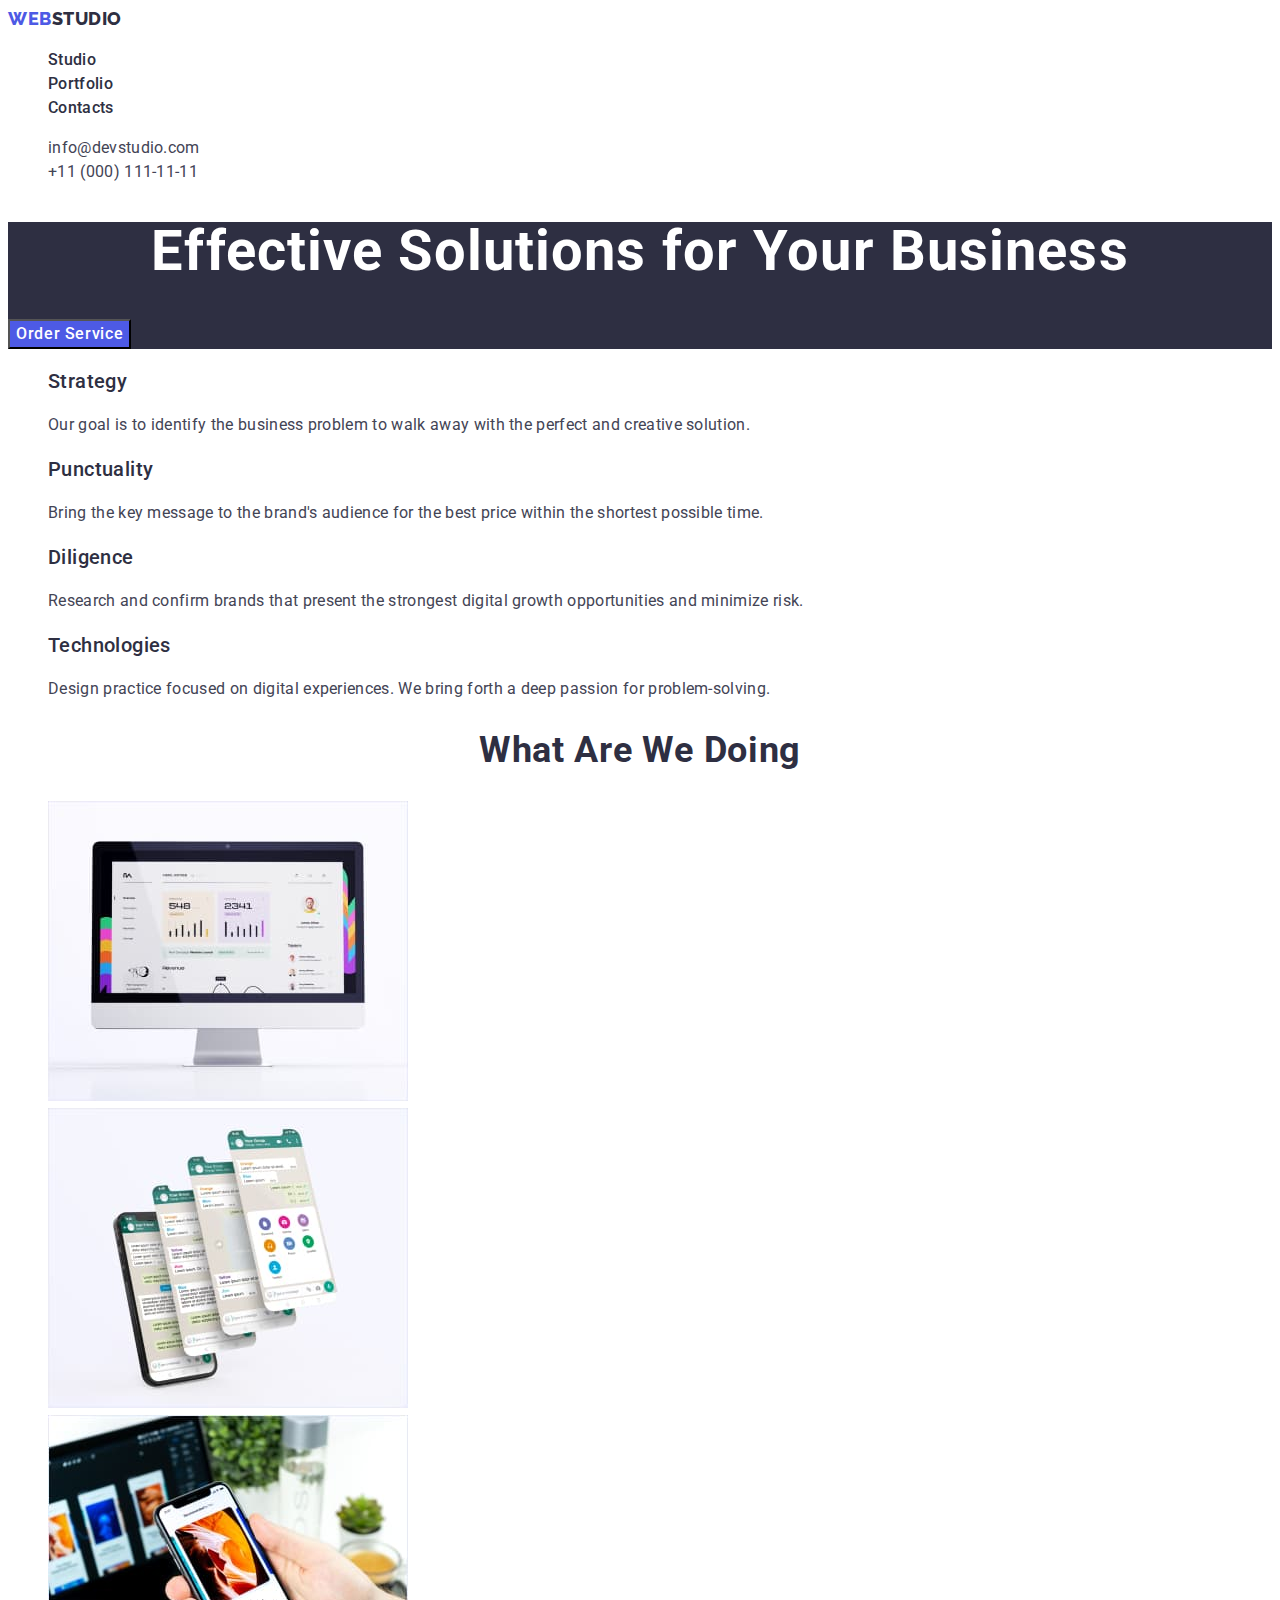
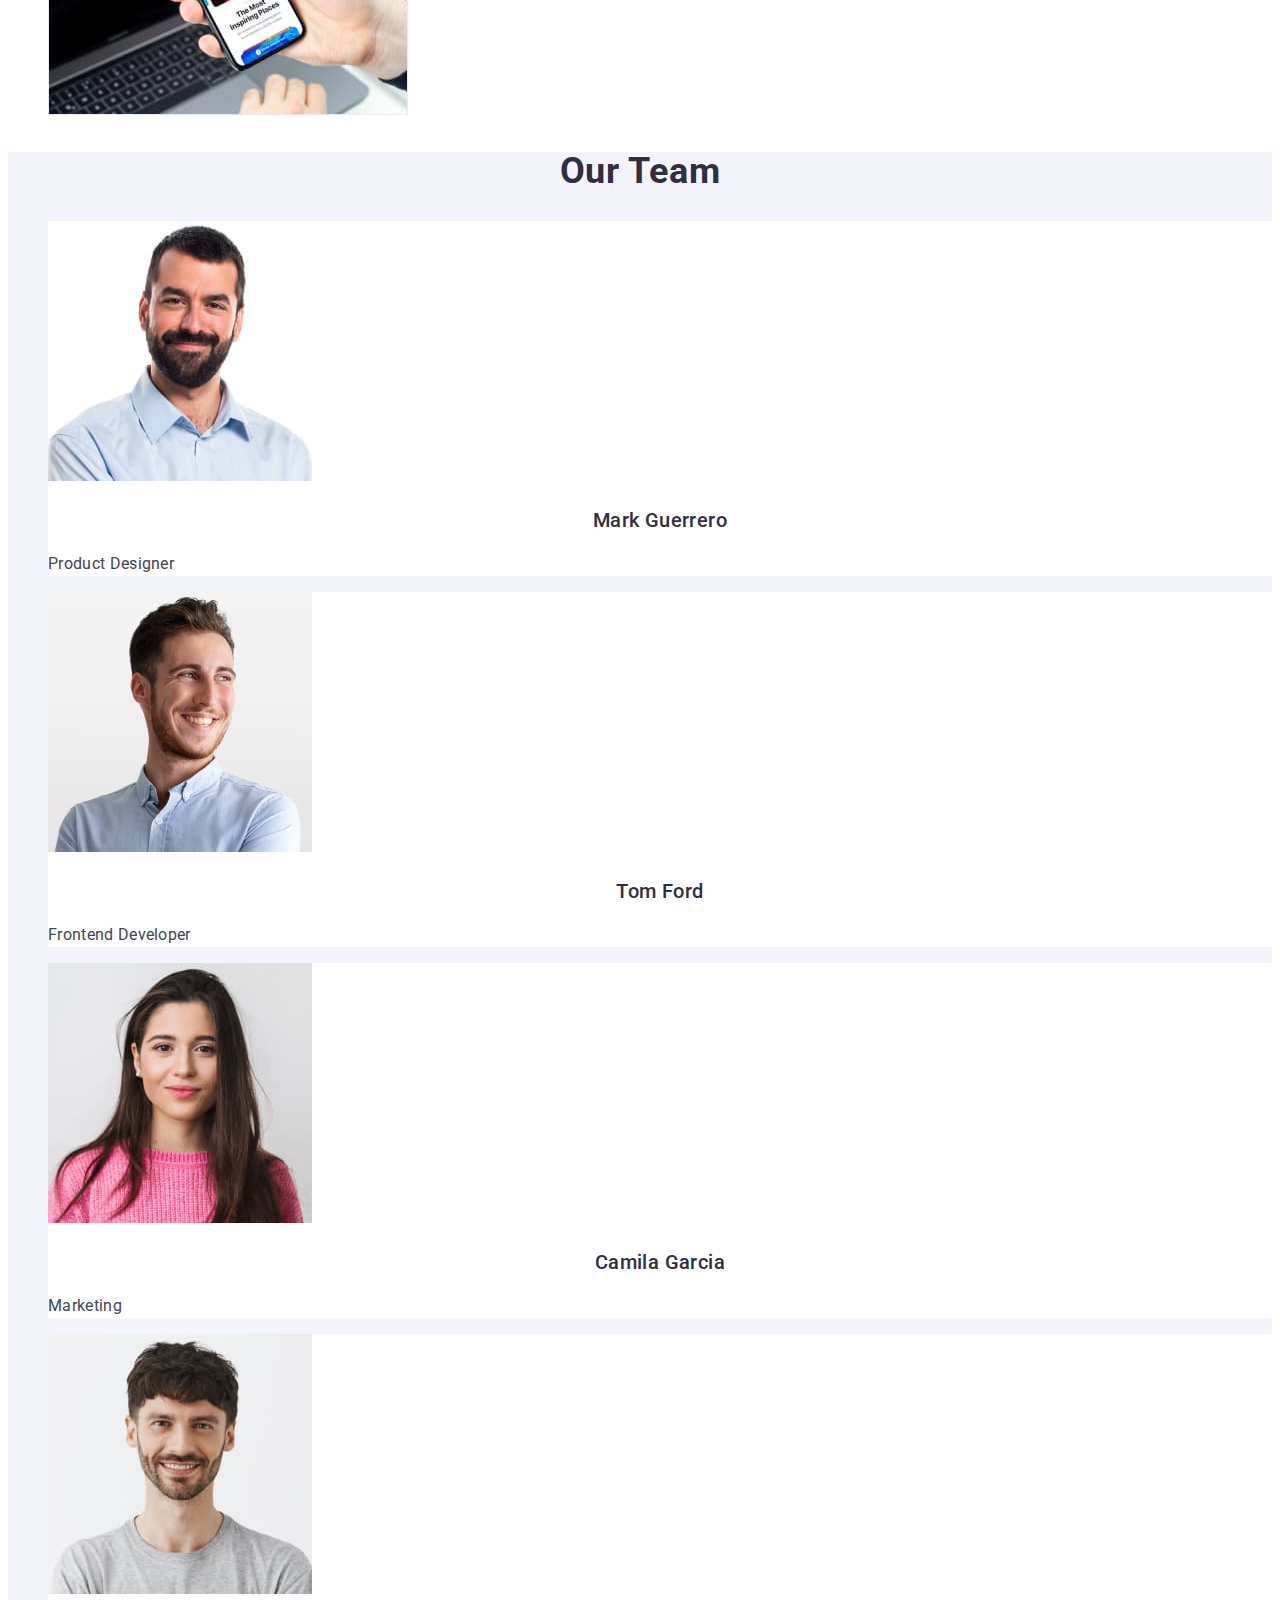
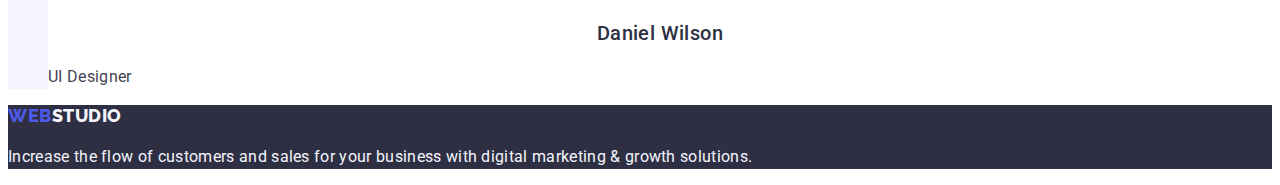
==== index.html @ 42ae8396 "Initial commit" ====
<!DOCTYPE html>
<html lang="en">
<head>
    <meta charset="UTF-8">
    <meta http-equiv="X-UA-Compatible" content="IE=edge">
    <meta name="viewport" content="width=device-width, initial-scale=1.0">
    <title>Web Studio</title>

    <link rel="stylesheet" href="./css/styles.css">
    
    <!-- Fonts -->
    <link rel="preconnect" href="https://fonts.googleapis.com">
    <link rel="preconnect" href="https://fonts.gstatic.com" crossorigin>
    <link href="https://fonts.googleapis.com/css2?family=Raleway:wght@800&family=Roboto:wght@400;500;700&display=swap" rel="stylesheet">
</head>
<body>
    <header>
        <nav>
            <a class="link logo" href="./index.html">Web<span class="logo-header">Studio</span></a>

            <ul class="list">
                <li>
                    <a class="link nav-link" href="./index.html">Studio</a>
                </li>
                
                <li>
                    <a class="link nav-link" href="./portfolio.html">Portfolio</a>
                </li>
                
                <li>
                    <a class="link nav-link" href="">Contacts</a>
                </li>
            </ul>
        </nav>

        <address class="contacts">
           <ul class="list">
                <li>
                    <a class="link contacts-link" href="mailto:info@devstudio.com">info@devstudio.com</a>
                </li>

                <li>
                    <a class="link contacts-link" href="tel:+110001111111">+11 (000) 111-11-11</a>
                </li>
            </ul> 
        </address>
        
    </header>
    <main>
        <!-- Hero section -->
        <section class="hero-section">
            <h1 class="hero-title">Effective Solutions for Your Business</h1>
            <button type="button" class="order-btn">Order Service</button>
        </section>
        <!-- Our preferences -->
        <section>
            <h2 class="secondary-title" hidden>Our preferences</h2>

            <ul class="list">
                <li>
                    <h3 class="tertiary-title">Strategy</h3>
                    <p class="prefernces-desc">Our goal is to identify the business problem to walk away with the perfect and creative solution. </p>
                </li>
                <li>
                    <h3 class="tertiary-title">Punctuality</h3>
                    <p class="prefernces-desc">Bring the key message to the brand's audience for the best price within the shortest possible time.</p>
                </li>
                <li>
                    <h3 class="tertiary-title">Diligence</h3>
                    <p class="prefernces-desc">Research and confirm brands that present the strongest digital growth opportunities and minimize risk.</p>
                </li>
                <li>
                    <h3 class="tertiary-title">Technologies</h3>
                    <p class="prefernces-desc">Design practice focused on digital experiences. We bring forth a deep passion for problem-solving.</p>
                </li>
            </ul>
        </section>
        <!-- What are we doing -->
        <section>
            <h2 class="secondary-title">What are we doing</h2>
            <ul class="list">
                <li>
                    <img src="./images/directions/direction-1.jpg" alt="desktop computer" width="360" height="300">
                </li>
                <li>
                    <img src="./images/directions/direction-2.jpg" alt="mobile applications" width="360" height="300">
                </li>
                <li>
                    <img src="./images/directions/direction-3.jpg" alt="laptop and mobile phone" width="360" height="300">
                </li>
            </ul>
        </section>
        <!-- Employees -->
        <section class="employees-section">
            <h2 class="secondary-title">Our Team</h2>
            <ul class="list">
                <li class="team-card">
                    <img src="./images/employees/employee-1.jpg" alt="a dark-haired man with a beard in a blue shirt" width="264" height="260">
                    <h3 class="tertiary-title employee-name">Mark Guerrero</h3>
                    <p class="employee-position">Product Designer</p>
                </li>
                <li class="team-card">
                    <img src="./images/employees/employee-2.jpg" alt="fair-haired man with a beard in a blue shirt" width="264" height="260">
                    <h3 class="tertiary-title employee-name">Tom Ford</h3>
                    <p class="employee-position">Frontend Developer</p>
                </li>
                <li class="team-card">
                    <img src="./images/employees/employee-3.jpg" alt="a girl with dark long hair in a pink sweater" width="264" height="260">
                    <h3 class="tertiary-title employee-name">Camila Garcia</h3>
                    <p class="employee-position">Marketing</p>
                </li>
                <li class="team-card">
                    <img src="./images/employees/employee-4.jpg" alt="dark-haired man with a short beard in a gray T-shirt" width="264" height="260">
                    <h3 class="tertiary-title employee-name">Daniel Wilson</h3>
                    <p class="employee-position">UI Designer</p>
                </li>
            </ul>
        </section>
    </main>
    <footer class="footer">
       <a class="link logo" href="./index.html">Web<span class="logo-footer">Studio</span></a>
       <p class="footer-text">Increase the flow of customers and sales for your business with digital marketing & growth solutions.</p> 
    </footer>
</body>
</html>
---- css/styles.css ----
:root{
    --light-mode-color: #f4f4fd;
    --primary-brand-color: #4D5AE5;
    --dark-mode-color: #2E2F42;
    --main-text-color: #434455;
    --main-background-color: #fff;
    --link-hover-color: #404BBF;
    --btn-hover-color: #404BBF;
    --hero-text-color: #fff;
    --portfolio-btn-color:#f4f4fd;

}

/* ========== Base styles ========== */
body {
    font-family: Roboto, sans-serif;
    font-weight: 400;
    font-size: 16px;
    line-height: 1.5;
    letter-spacing: 0.02em;
    
    background-color: var(--main-background-color);
    color: var(--main-text-color);
}

/* ========== Components ========== */
.link {
    text-decoration: none;
}

.nav-link:hover,
.nav-link:focus,
.contacts-link:hover,
.contacts-link:focus {
    color: var(--link-hover-color);
}

.list{
    list-style: none;
}

.secondary-title{
    font-weight: 700;
    font-size: 36px;
    line-height: 1.11;
    letter-spacing: 0.02em;
    text-align: center;
    text-transform: capitalize;

    color: var(--dark-mode-color);
}

.tertiary-title{
    font-weight: 500;
    font-size: 20px;
    line-height: 1.2;
    letter-spacing: 0.02em;
    
    color: var(--dark-mode-color);
}

/* ========== Logo ========== */
.logo{
    font-family: Raleway, sans-serif;
    font-weight: 800;
    font-size: 18px;
    line-height: 1.17;
    letter-spacing: 0.03em;
    text-transform: uppercase;

    color: var(--primary-brand-color);
}

.logo-header{
    color: var(--dark-mode-color);
}

.logo-footer{
    color: var(--light-mode-color);
}

/* ========== Header ========== */
.nav-link {
    font-weight: 500;
    color: var(--dark-mode-color);
}

.contacts{
    font-style: normal;
}

.contacts-link {
    color: inherit;
}

/* ========== Hero section ========== */
.hero-section{
    background-color: var(--dark-mode-color);
}
.hero-title{
    font-weight: 700;
    font-size: 56px;
    line-height: 1.07;
    letter-spacing: 0.02em;
    text-align: center;
    color: var(--hero-text-color);
}

.order-btn{
background-color: var(--primary-brand-color);
font-family: inherit;
font-weight: 500;
font-size: 16px;
line-height: 1.5;
align-items: center;
letter-spacing: 0.04em;

color: var(--hero-text-color);

cursor: pointer;
}

.order-btn:hover,
.order-btn:focus{
background-color: var(--btn-hover-color);
}

/* ========== Our preferences ========== */
.prefernces-desc{
    font-family: inherit;
}
/* ========== Employees ========== */
.employees-section{
    background-color: var(--light-mode-color);
}

.team-card{
    background-color: var(--main-background-color);
}

.employee-name{
    text-align: center;
}

.employee-position{
    font-size: 16px;
}
/* ========== Footer ========== */
.footer{
    background-color: var(--dark-mode-color);
}

.footer-text{
    color: var(--light-mode-color);
}

/* ========== Portfolio page ========== */
/* ==========                ========== */

.portfolio-btn{
    background-color: var(--portfolio-btn-color);
    color: var(--primary-brand-color);

    font-family: inherit;
    font-weight: 500;
    font-size: 16px;
    line-height: 1.5;
    letter-spacing: 0.04em;
    cursor: pointer;
}

.portfolio-btn:hover,
.portfolio-btn:focus{
    background-color: var(--btn-hover-color);
    color: #fff;
}

.portfolio-desc{
    color: var(--main-text-color);
}
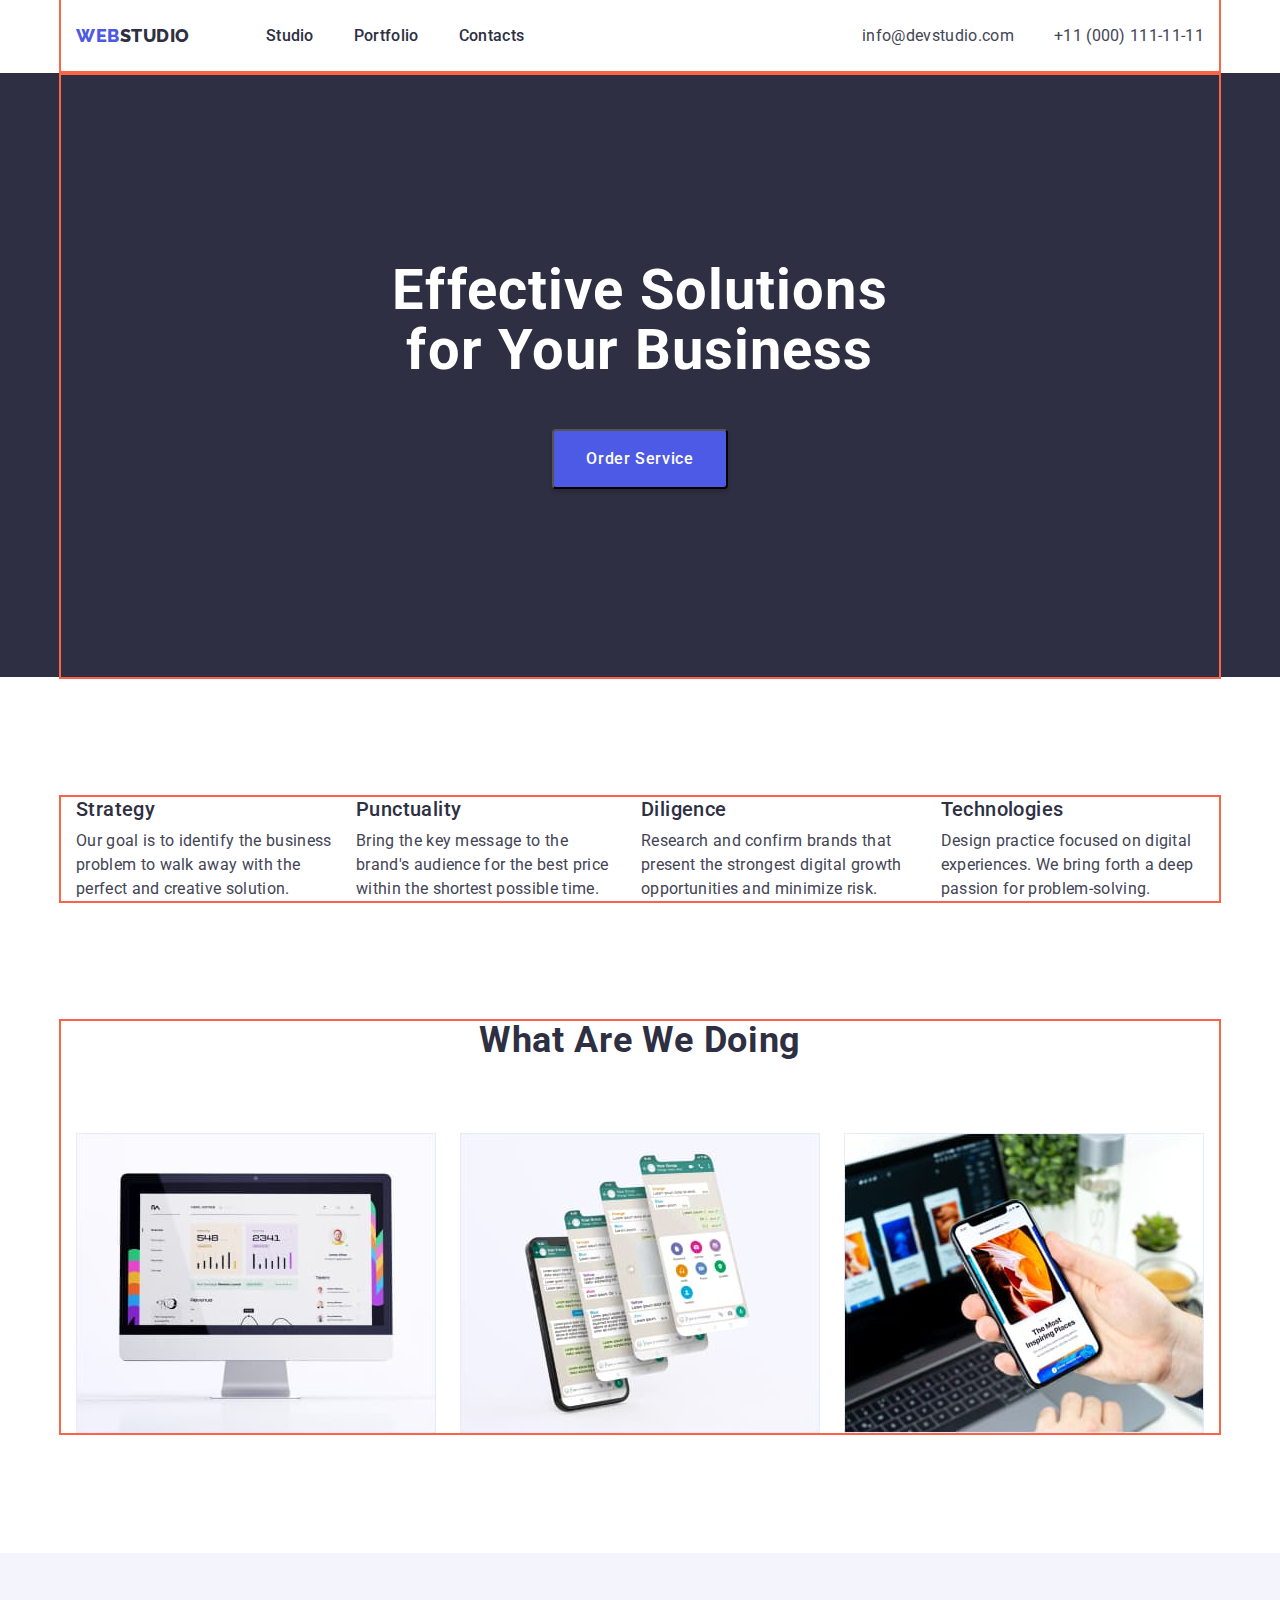
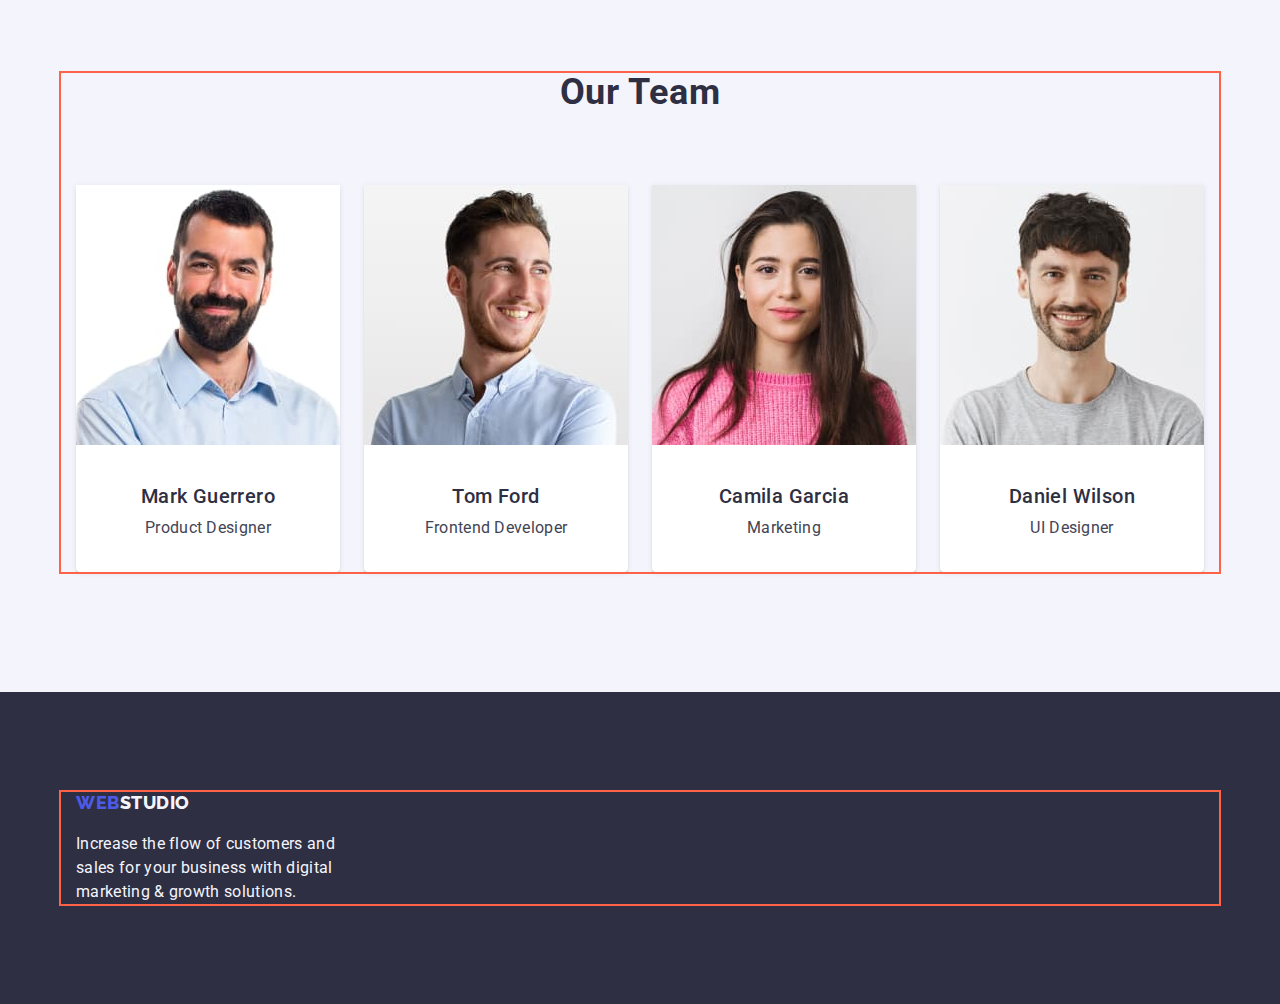
==== commit 4b3eae6a: "Adds geometry styles for main page" ====
--- a/index.html
+++ b/index.html
@@ -6,120 +6,139 @@
     <meta name="viewport" content="width=device-width, initial-scale=1.0">
     <title>Web Studio</title>
 
-    <link rel="stylesheet" href="./css/styles.css">
-    
     <!-- Fonts -->
     <link rel="preconnect" href="https://fonts.googleapis.com">
     <link rel="preconnect" href="https://fonts.gstatic.com" crossorigin>
     <link href="https://fonts.googleapis.com/css2?family=Raleway:wght@800&family=Roboto:wght@400;500;700&display=swap" rel="stylesheet">
+
+    <!-- Modern normalize -->
+    <link rel="stylesheet" href="https://cdn.jsdelivr.net/npm/modern-normalize@1.1.0/modern-normalize.min.css">
+    
+    <!-- Custom styles -->
+    <link rel="stylesheet" href="./css/styles.css">
 </head>
 <body>
-    <header>
-        <nav>
-            <a class="link logo" href="./index.html">Web<span class="logo-header">Studio</span></a>
-
-            <ul class="list">
-                <li>
-                    <a class="link nav-link" href="./index.html">Studio</a>
-                </li>
-                
-                <li>
-                    <a class="link nav-link" href="./portfolio.html">Portfolio</a>
-                </li>
-                
-                <li>
-                    <a class="link nav-link" href="">Contacts</a>
-                </li>
-            </ul>
-        </nav>
-
-        <address class="contacts">
-           <ul class="list">
-                <li>
-                    <a class="link contacts-link" href="mailto:info@devstudio.com">info@devstudio.com</a>
-                </li>
-
-                <li>
-                    <a class="link contacts-link" href="tel:+110001111111">+11 (000) 111-11-11</a>
-                </li>
-            </ul> 
-        </address>
-        
+    <header >
+        <div class="header-container container">
+            <nav class="nav-container">
+                <a class="link logo" href="./index.html">Web<span class="logo-header">Studio</span></a>
+                <ul class="nav-list list">
+                    <li>
+                        <a class="link nav-link" href="./index.html">Studio</a>
+                    </li>
+            
+                    <li>
+                        <a class="link nav-link" href="./portfolio.html">Portfolio</a>
+                    </li>
+            
+                    <li>
+                        <a class="link nav-link" href="">Contacts</a>
+                    </li>
+                </ul>
+            </nav>
+            <address class="contacts">
+               <ul class="contacts-list list">
+                    <li>
+                        <a class="link contacts-link" href="mailto:info@devstudio.com">info@devstudio.com</a>
+                    </li>
+                    <li>
+                        <a class="link contacts-link" href="tel:+110001111111">+11 (000) 111-11-11</a>
+                    </li>
+                </ul>
+            </address>
+        </div>
     </header>
     <main>
         <!-- Hero section -->
         <section class="hero-section">
-            <h1 class="hero-title">Effective Solutions for Your Business</h1>
-            <button type="button" class="order-btn">Order Service</button>
+            <div class="hero-container container">
+                <h1 class="hero-title">Effective Solutions for Your Business</h1>
+                <button type="button" class="order-btn">Order Service</button>
+            </div>
         </section>
         <!-- Our preferences -->
-        <section>
-            <h2 class="secondary-title" hidden>Our preferences</h2>
-
-            <ul class="list">
-                <li>
-                    <h3 class="tertiary-title">Strategy</h3>
-                    <p class="prefernces-desc">Our goal is to identify the business problem to walk away with the perfect and creative solution. </p>
-                </li>
-                <li>
-                    <h3 class="tertiary-title">Punctuality</h3>
-                    <p class="prefernces-desc">Bring the key message to the brand's audience for the best price within the shortest possible time.</p>
-                </li>
-                <li>
-                    <h3 class="tertiary-title">Diligence</h3>
-                    <p class="prefernces-desc">Research and confirm brands that present the strongest digital growth opportunities and minimize risk.</p>
-                </li>
-                <li>
-                    <h3 class="tertiary-title">Technologies</h3>
-                    <p class="prefernces-desc">Design practice focused on digital experiences. We bring forth a deep passion for problem-solving.</p>
-                </li>
-            </ul>
+        <section class="preferences-section">
+            <div class="container">
+                <h2 class="secondary-title" hidden>Our preferences</h2>
+                <ul class="preferences-list-container list">
+                    <li class="preferences-item-container">
+                        <h3 class="tertiary-title">Strategy</h3>
+                        <p class="prefernces-desc">Our goal is to identify the business problem to walk away with the perfect and creative solution. </p>
+                    </li>
+                    <li class="preferences-item-container">
+                        <h3 class="tertiary-title">Punctuality</h3>
+                        <p class="prefernces-desc">Bring the key message to the brand's audience for the best price within the shortest possible time.</p>
+                    </li>
+                    <li class="preferences-item-container">
+                        <h3 class="tertiary-title">Diligence</h3>
+                        <p class="prefernces-desc">Research and confirm brands that present the strongest digital growth opportunities and minimize risk.</p>
+                    </li>
+                    <li class="preferences-item-container">
+                        <h3 class="tertiary-title">Technologies</h3>
+                        <p class="prefernces-desc">Design practice focused on digital experiences. We bring forth a deep passion for problem-solving.</p>
+                    </li>
+                </ul>
+            </div>
         </section>
-        <!-- What are we doing -->
-        <section>
-            <h2 class="secondary-title">What are we doing</h2>
-            <ul class="list">
-                <li>
-                    <img src="./images/directions/direction-1.jpg" alt="desktop computer" width="360" height="300">
-                </li>
-                <li>
-                    <img src="./images/directions/direction-2.jpg" alt="mobile applications" width="360" height="300">
-                </li>
-                <li>
-                    <img src="./images/directions/direction-3.jpg" alt="laptop and mobile phone" width="360" height="300">
-                </li>
-            </ul>
+        <!-- Specialization -->
+        <section class="specialization-section section">
+            <div class="container">
+                <h2 class="secondary-title">What are we doing</h2>
+                <ul class="specialization-list-container list">
+                    <li class="spec-item-container">
+                        <img class="spec-img" src="./images/directions/direction-1.jpg" alt="desktop computer" width="360" height="300">
+                    </li>
+                    <li>
+                        <img class="spec-img" src="./images/directions/direction-2.jpg" alt="mobile applications" width="360" height="300">
+                    </li>
+                    <li>
+                        <img class="spec-img" src="./images/directions/direction-3.jpg" alt="laptop and mobile phone" width="360" height="300">
+                    </li>
+                </ul>
+            </div>
         </section>
         <!-- Employees -->
-        <section class="employees-section">
-            <h2 class="secondary-title">Our Team</h2>
-            <ul class="list">
-                <li class="team-card">
-                    <img src="./images/employees/employee-1.jpg" alt="a dark-haired man with a beard in a blue shirt" width="264" height="260">
-                    <h3 class="tertiary-title employee-name">Mark Guerrero</h3>
-                    <p class="employee-position">Product Designer</p>
-                </li>
-                <li class="team-card">
-                    <img src="./images/employees/employee-2.jpg" alt="fair-haired man with a beard in a blue shirt" width="264" height="260">
-                    <h3 class="tertiary-title employee-name">Tom Ford</h3>
-                    <p class="employee-position">Frontend Developer</p>
-                </li>
-                <li class="team-card">
-                    <img src="./images/employees/employee-3.jpg" alt="a girl with dark long hair in a pink sweater" width="264" height="260">
-                    <h3 class="tertiary-title employee-name">Camila Garcia</h3>
-                    <p class="employee-position">Marketing</p>
-                </li>
-                <li class="team-card">
-                    <img src="./images/employees/employee-4.jpg" alt="dark-haired man with a short beard in a gray T-shirt" width="264" height="260">
-                    <h3 class="tertiary-title employee-name">Daniel Wilson</h3>
-                    <p class="employee-position">UI Designer</p>
-                </li>
-            </ul>
+        <section class="employees-section section">
+            <div class="container">
+                <h2 class="secondary-title">Our Team</h2>
+                <ul class="employees-list list">
+                    <li class="team-card">
+                        <img src="./images/employees/employee-1.jpg" alt="a dark-haired man with a beard in a blue shirt" width="264" height="260">
+                        <div class="team-card-thumb">
+                            <h3 class="tertiary-title employee-name">Mark Guerrero</h3>
+                            <p class="employee-position">Product Designer</p>
+                        </div>
+                    </li>
+                    <li class="team-card">
+                        <img src="./images/employees/employee-2.jpg" alt="fair-haired man with a beard in a blue shirt" width="264" height="260">
+                        <div class="team-card-thumb">
+                            <h3 class="tertiary-title employee-name">Tom Ford</h3>
+                            <p class="employee-position">Frontend Developer</p>
+                        </div>
+                    </li>
+                    <li class="team-card">
+                        <img src="./images/employees/employee-3.jpg" alt="a girl with dark long hair in a pink sweater" width="264" height="260">
+                        <div class="team-card-thumb">
+                            <h3 class="tertiary-title employee-name">Camila Garcia</h3>
+                            <p class="employee-position">Marketing</p>
+                        </div>
+                    </li>
+                    <li class="team-card">
+                        <img src="./images/employees/employee-4.jpg" alt="dark-haired man with a short beard in a gray T-shirt" width="264" height="260">
+                        <div class="team-card-thumb">
+                            <h3 class="tertiary-title employee-name">Daniel Wilson</h3>
+                            <p class="employee-position">UI Designer</p>
+                        </div>
+                    </li>
+                </ul>
+            </div>
         </section>
     </main>
     <footer class="footer">
-       <a class="link logo" href="./index.html">Web<span class="logo-footer">Studio</span></a>
-       <p class="footer-text">Increase the flow of customers and sales for your business with digital marketing & growth solutions.</p> 
+       <div class="container">
+           <a class="link logo" href="./index.html">Web<span class="logo-footer">Studio</span></a>
+           <p class="footer-text">Increase the flow of customers and sales for your business with digital marketing & growth solutions.</p>
+       </div>
     </footer>
 </body>
 </html>
--- a/css/styles.css
+++ b/css/styles.css
@@ -9,6 +9,7 @@
     --hero-text-color: #fff;
     --portfolio-btn-color:#f4f4fd;
 
+    --grid-gap: 24px;
 }
 
 /* ========== Base styles ========== */
@@ -23,7 +24,32 @@
     color: var(--main-text-color);
 }
 
+h1,
+h2,
+h3,
+h4,
+h5,
+h6,
+p {
+margin: 0;
+}
+
+
 /* ========== Components ========== */
+.container {
+outline: 2px solid tomato;
+
+width: 1158px;
+margin-left: auto;
+margin-right: auto;
+padding-left: 15px;
+padding-right: 15px;
+}
+
+.section {
+    padding: 120px 0;
+}
+
 .link {
     text-decoration: none;
 }
@@ -37,6 +63,8 @@
 
 .list{
     list-style: none;
+    margin: 0;
+    padding-left: 0;
 }
 
 .secondary-title{
@@ -48,6 +76,8 @@
     text-transform: capitalize;
 
     color: var(--dark-mode-color);
+
+    margin-bottom: 72px;
 }
 
 .tertiary-title{
@@ -57,6 +87,8 @@
     letter-spacing: 0.02em;
     
     color: var(--dark-mode-color);
+
+    margin-bottom: 8px;
 }
 
 /* ========== Logo ========== */
@@ -80,16 +112,44 @@
 }
 
 /* ========== Header ========== */
+.header-container {
+    display: flex;
+    align-items: center;
+    border-bottom: 1px solid #E7E9FC;
+}
+
+.nav-container {
+    display: flex;
+    align-items: center;
+}
+
+.nav-list {
+    display: flex;
+    margin-left: 76px;
+    gap: 40px;
+}
+
 .nav-link {
+    display: block;
+    padding: 24px 0;
     font-weight: 500;
     color: var(--dark-mode-color);
 }
 
 .contacts{
     font-style: normal;
+    margin-left: auto;
+}
+
+.contacts-list {
+    display: flex;
+    gap: 40px;
 }
 
 .contacts-link {
+    display: block;
+    padding: 24px 0;
+
     color: inherit;
 }
 
@@ -97,6 +157,11 @@
 .hero-section{
     background-color: var(--dark-mode-color);
 }
+
+.hero-container {
+    padding: 188px 0;
+}
+
 .hero-title{
     font-weight: 700;
     font-size: 56px;
@@ -104,6 +169,8 @@
     letter-spacing: 0.02em;
     text-align: center;
     color: var(--hero-text-color);
+    max-width: 496px;
+    margin: 0 auto;
 }
 
 .order-btn{
@@ -118,6 +185,14 @@
 color: var(--hero-text-color);
 
 cursor: pointer;
+
+display: block;
+min-width: 169px;
+min-height: 56px;
+box-shadow: 0px 4px 4px rgba(0, 0, 0, 0.15);
+border-radius: 4px;
+padding: 16px 32px;
+margin: 48px auto 0 auto;
 }
 
 .order-btn:hover,
@@ -126,16 +201,59 @@
 }
 
 /* ========== Our preferences ========== */
+.preferences-section {
+    padding-top: 120px;
+}
+
+.preferences-list-container{
+    display: flex;
+    gap: 24px;
+}
+
+.preferences-item-container {
+    width: calc((100% - var(var(--grid-gap)) * 3) / 4);
+}
+
 .prefernces-desc{
     font-family: inherit;
 }
+
+/* ========== Specialization ========== */
+.specialization-section {
+    padding-bottom: 120px;
+}
+
+.specialization-list-container {
+display: flex;
+gap: var(--grid-gap);
+}
+
+.spec-item-container {
+    width: calc((100% - var(--grid-gap) * 2) / 3);
+}
+
+.spec-img {
+    display: block;
+}
+
 /* ========== Employees ========== */
 .employees-section{
     background-color: var(--light-mode-color);
 }
 
+.employees-list {
+    display: flex;
+    gap: var(--grid-gap);
+}
+
 .team-card{
     background-color: var(--main-background-color);
+    box-shadow: 0px 1px 6px rgba(46, 47, 66, 0.08), 0px 1px 1px rgba(46, 47, 66, 0.16), 0px 2px 1px rgba(46, 47, 66, 0.08);
+    border-radius: 0px 0px 4px 4px;
+}
+
+.team-card-thumb {
+    padding: 32px 0;
 }
 
 .employee-name{
@@ -144,14 +262,18 @@
 
 .employee-position{
     font-size: 16px;
+    text-align: center;
 }
 /* ========== Footer ========== */
 .footer{
     background-color: var(--dark-mode-color);
+    padding: 100px 0;
 }
 
 .footer-text{
     color: var(--light-mode-color);
+    max-width: 264px;
+    margin-top: 16px;
 }
 
 /* ========== Portfolio page ========== */
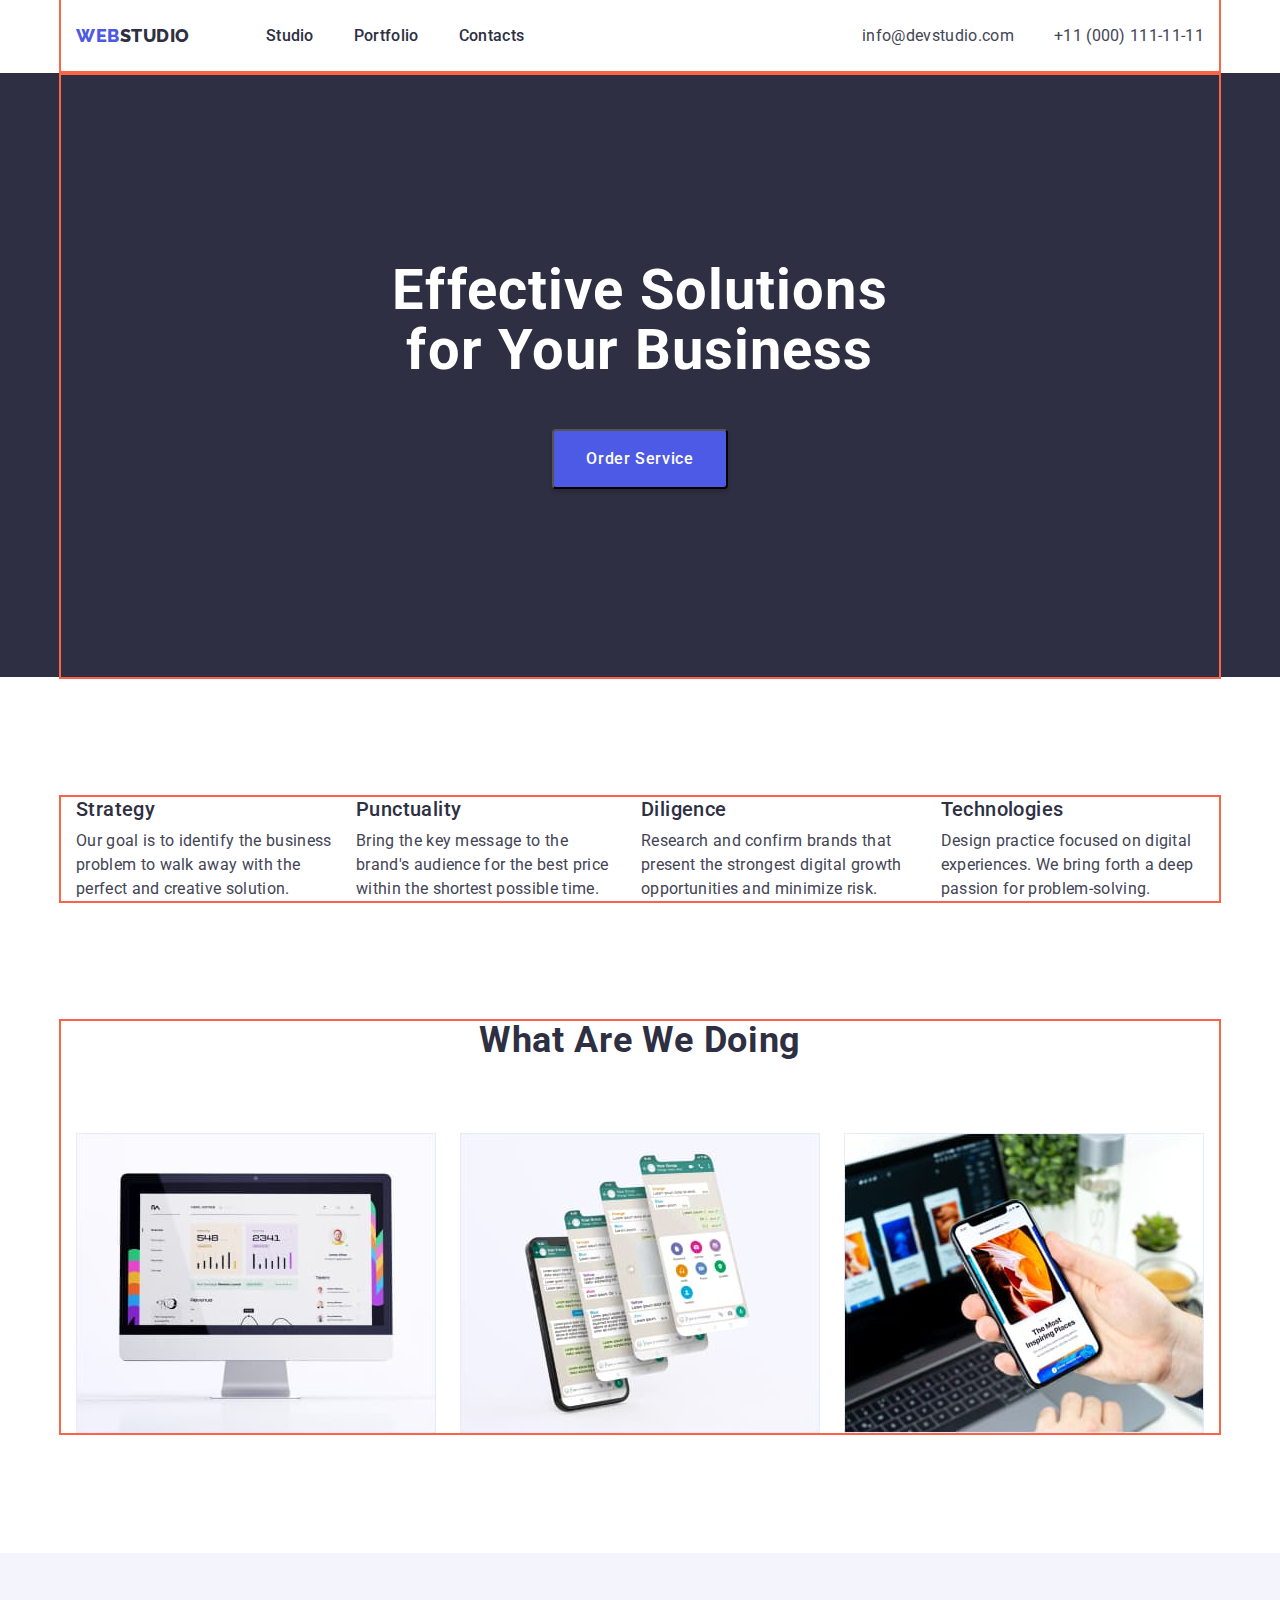
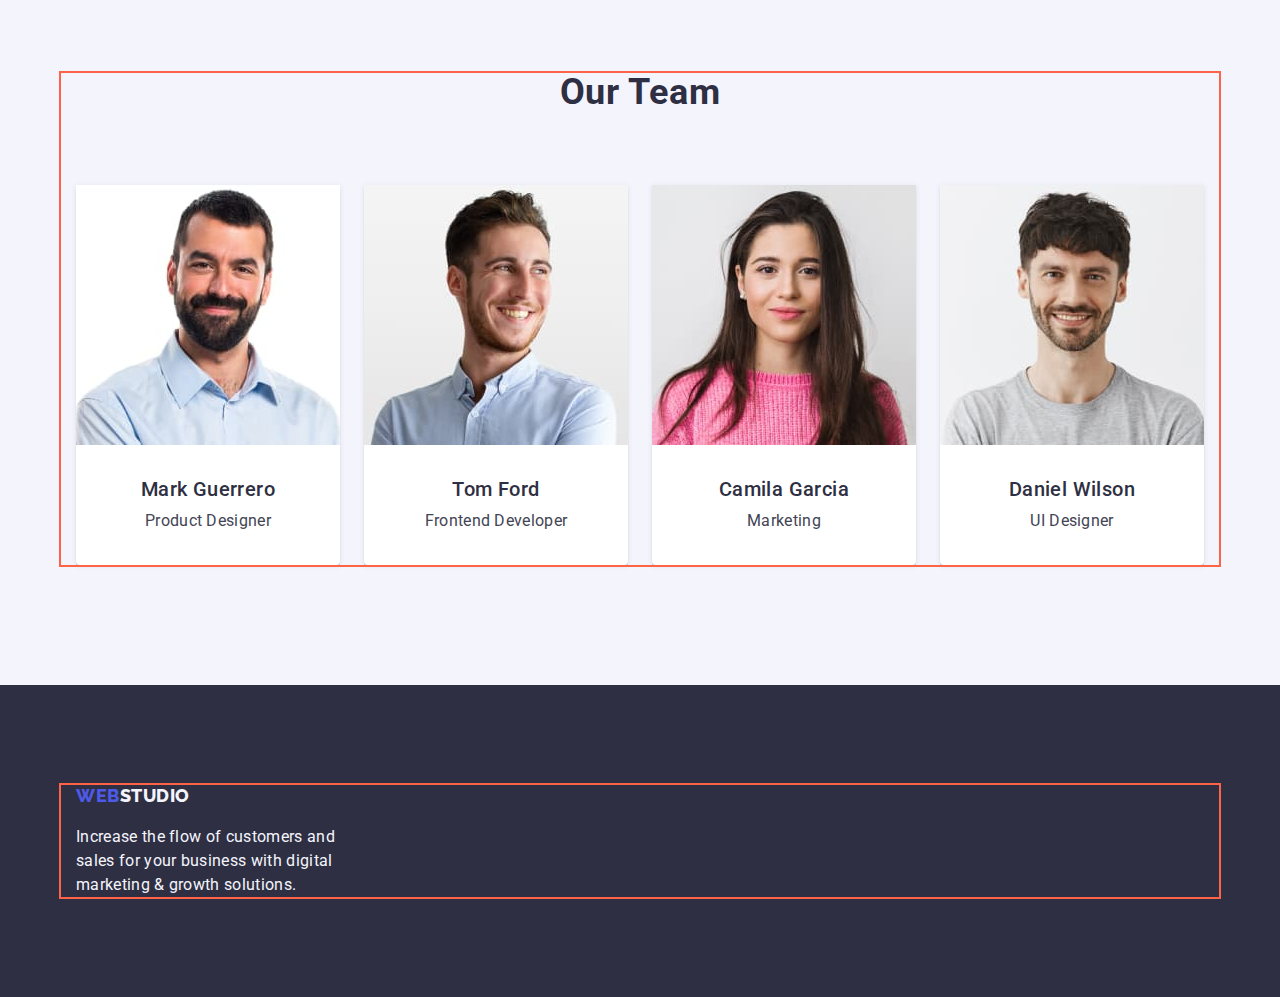
==== commit e658caa5: "Fixed mistakes" ====
--- a/index.html
+++ b/index.html
@@ -11,10 +11,7 @@
     <link rel="preconnect" href="https://fonts.gstatic.com" crossorigin>
     <link href="https://fonts.googleapis.com/css2?family=Raleway:wght@800&family=Roboto:wght@400;500;700&display=swap" rel="stylesheet">
 
-    <!-- Modern normalize -->
     <link rel="stylesheet" href="https://cdn.jsdelivr.net/npm/modern-normalize@1.1.0/modern-normalize.min.css">
-    
-    <!-- Custom styles -->
     <link rel="stylesheet" href="./css/styles.css">
 </head>
 <body>
--- a/css/styles.css
+++ b/css/styles.css
@@ -34,6 +34,10 @@
 margin: 0;
 }
 
+img {
+    display: block;
+}
+
 
 /* ========== Components ========== */
 .container {
@@ -232,9 +236,6 @@
     width: calc((100% - var(--grid-gap) * 2) / 3);
 }
 
-.spec-img {
-    display: block;
-}
 
 /* ========== Employees ========== */
 .employees-section{
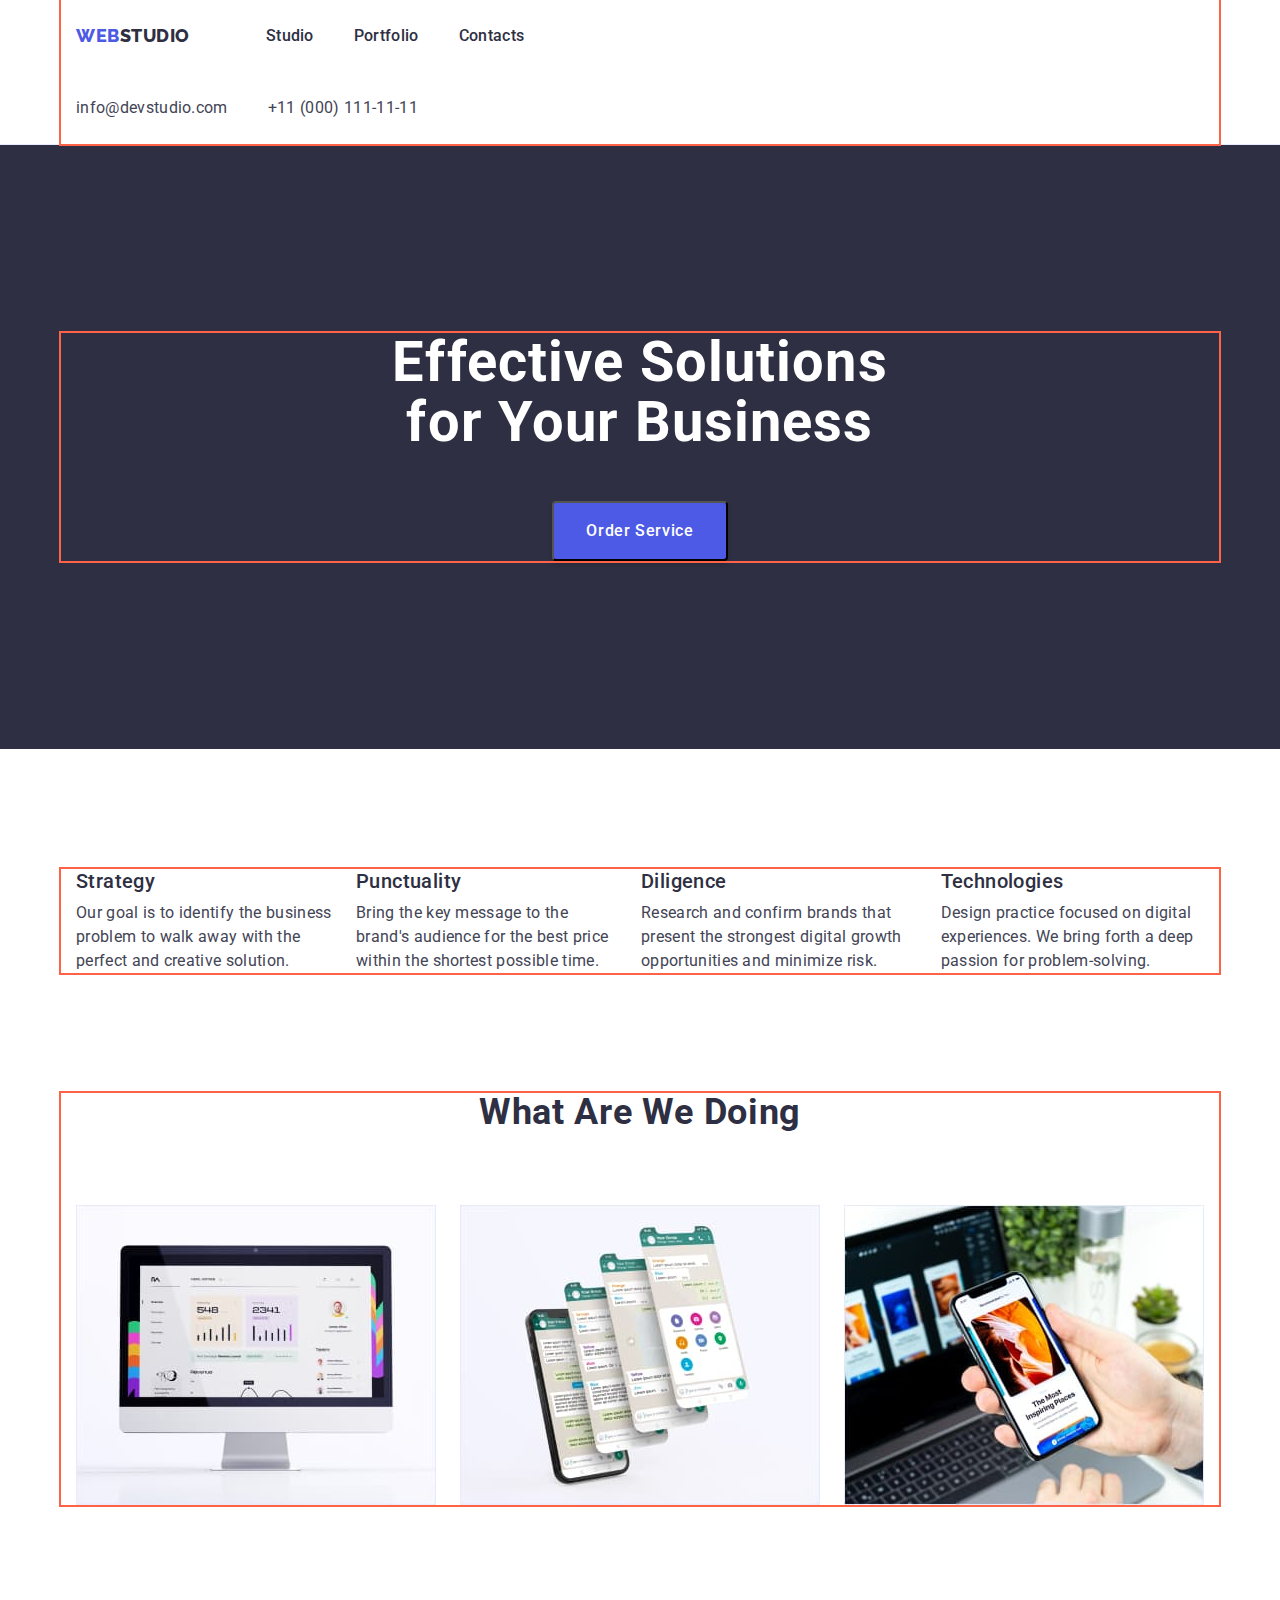
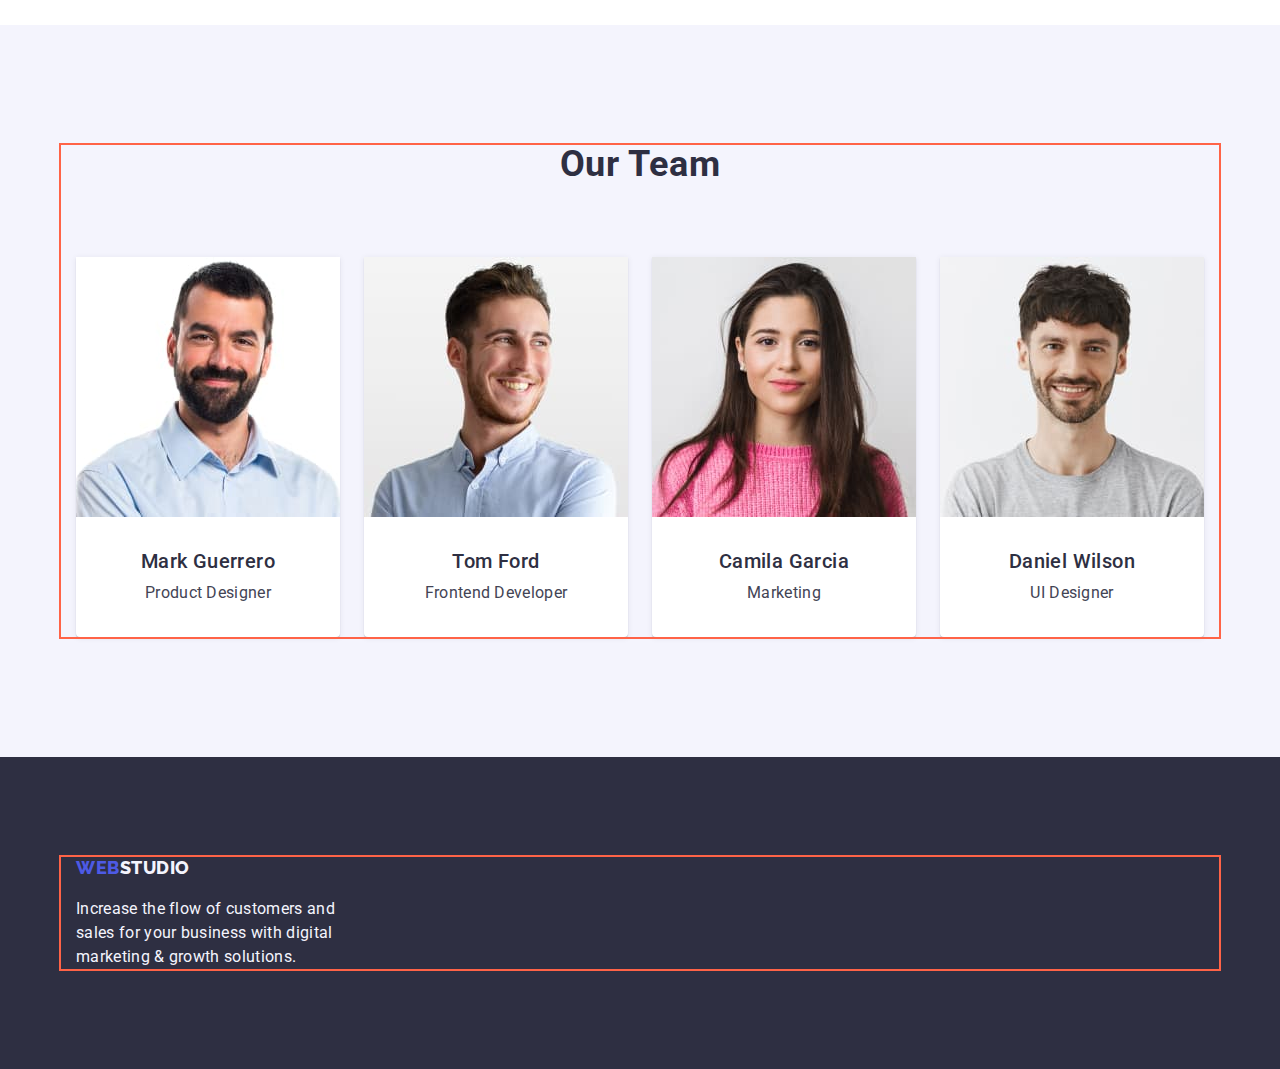
==== commit 64305765: "Fixed mistakes" ====
--- a/index.html
+++ b/index.html
@@ -15,10 +15,10 @@
     <link rel="stylesheet" href="./css/styles.css">
 </head>
 <body>
-    <header >
-        <div class="header-container container">
+    <header class="header-container">
+        <div class="container">
             <nav class="nav-container">
-                <a class="link logo" href="./index.html">Web<span class="logo-header">Studio</span></a>
+                <a class="header-logo link logo" href="./index.html">Web<span class="logo-header">Studio</span></a>
                 <ul class="nav-list list">
                     <li>
                         <a class="link nav-link" href="./index.html">Studio</a>
--- a/css/styles.css
+++ b/css/styles.css
@@ -127,9 +127,12 @@
     align-items: center;
 }
 
+.header-logo {
+    margin-right: 76px;
+}
+
 .nav-list {
     display: flex;
-    margin-left: 76px;
     gap: 40px;
 }
 
@@ -162,7 +165,7 @@
     background-color: var(--dark-mode-color);
 }
 
-.hero-container {
+.hero-section {
     padding: 188px 0;
 }
 
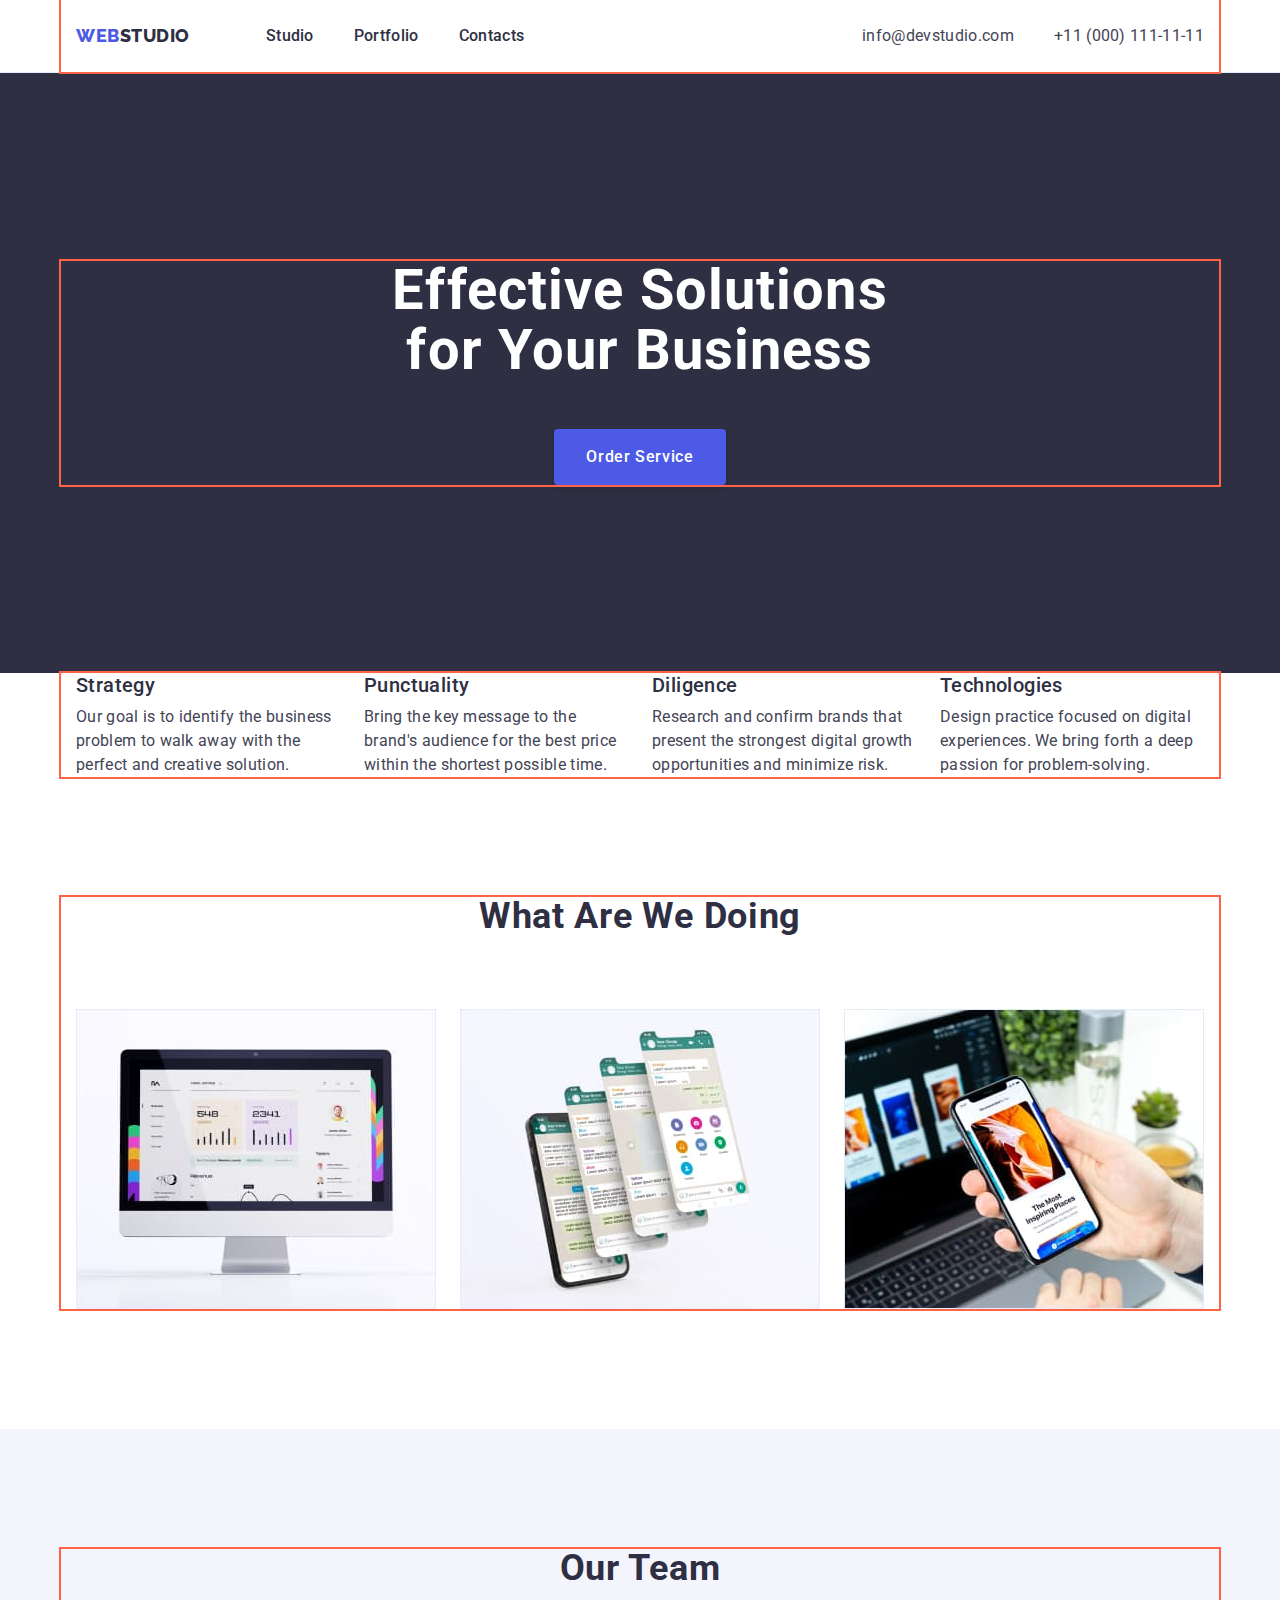
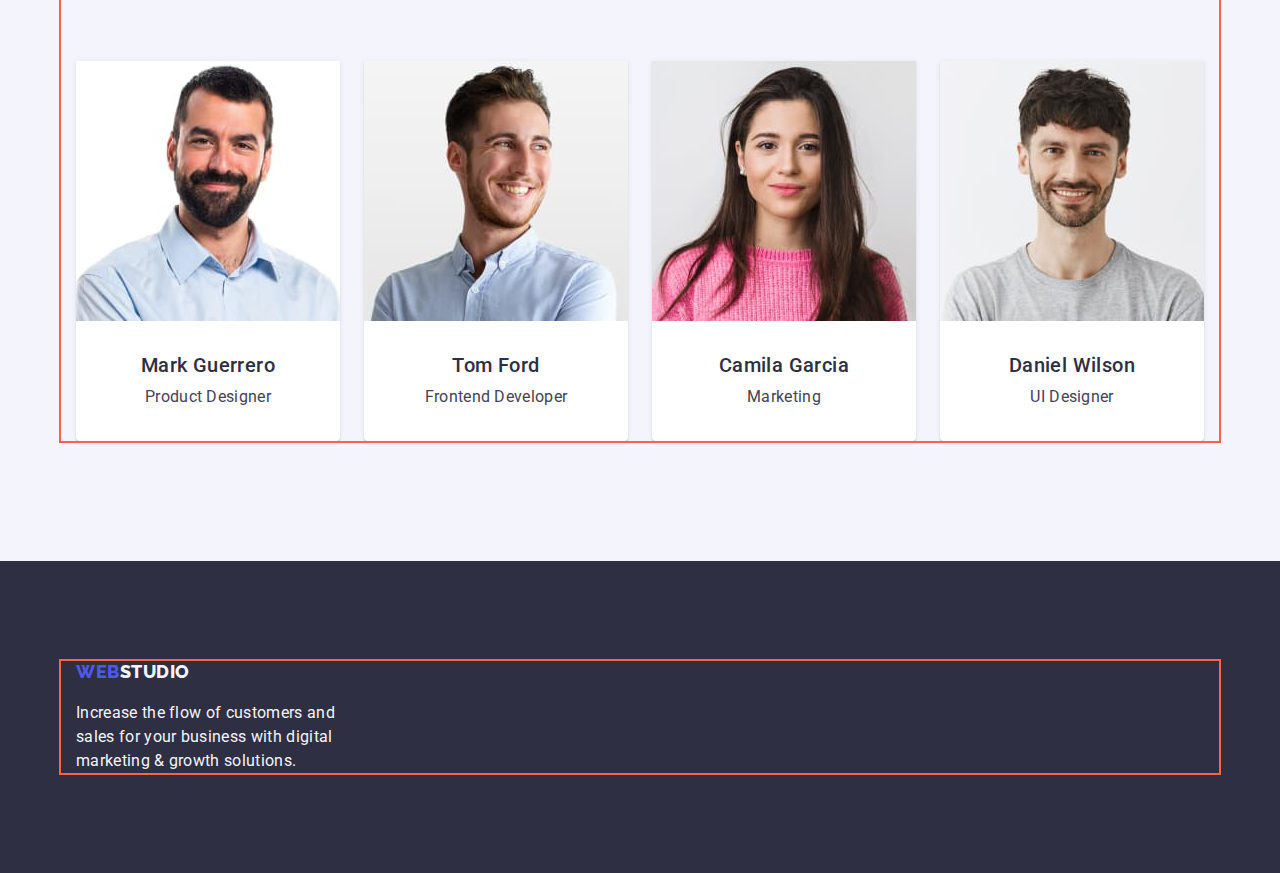
==== commit bce08653: "Fixed mistakes" ====
--- a/index.html
+++ b/index.html
@@ -15,8 +15,8 @@
     <link rel="stylesheet" href="./css/styles.css">
 </head>
 <body>
-    <header class="header-container">
-        <div class="container">
+    <header class="header-section">
+        <div class=" header-container container">
             <nav class="nav-container">
                 <a class="header-logo link logo" href="./index.html">Web<span class="logo-header">Studio</span></a>
                 <ul class="nav-list list">
--- a/css/styles.css
+++ b/css/styles.css
@@ -116,10 +116,13 @@
 }
 
 /* ========== Header ========== */
+.header-section {
+    border-bottom: 1px solid #E7E9FC;
+}
+
 .header-container {
     display: flex;
     align-items: center;
-    border-bottom: 1px solid #E7E9FC;
 }
 
 .nav-container {
@@ -195,8 +198,9 @@
 
 display: block;
 min-width: 169px;
-min-height: 56px;
+height: 56px;
 box-shadow: 0px 4px 4px rgba(0, 0, 0, 0.15);
+border: none;
 border-radius: 4px;
 padding: 16px 32px;
 margin: 48px auto 0 auto;
@@ -209,7 +213,7 @@
 
 /* ========== Our preferences ========== */
 .preferences-section {
-    padding-top: 120px;
+    padding-top: 120px 0;
 }
 
 .preferences-list-container{
@@ -218,7 +222,7 @@
 }
 
 .preferences-item-container {
-    width: calc((100% - var(var(--grid-gap)) * 3) / 4);
+    width: calc((100% - var(--grid-gap) * 3) / 4);
 }
 
 .prefernces-desc{
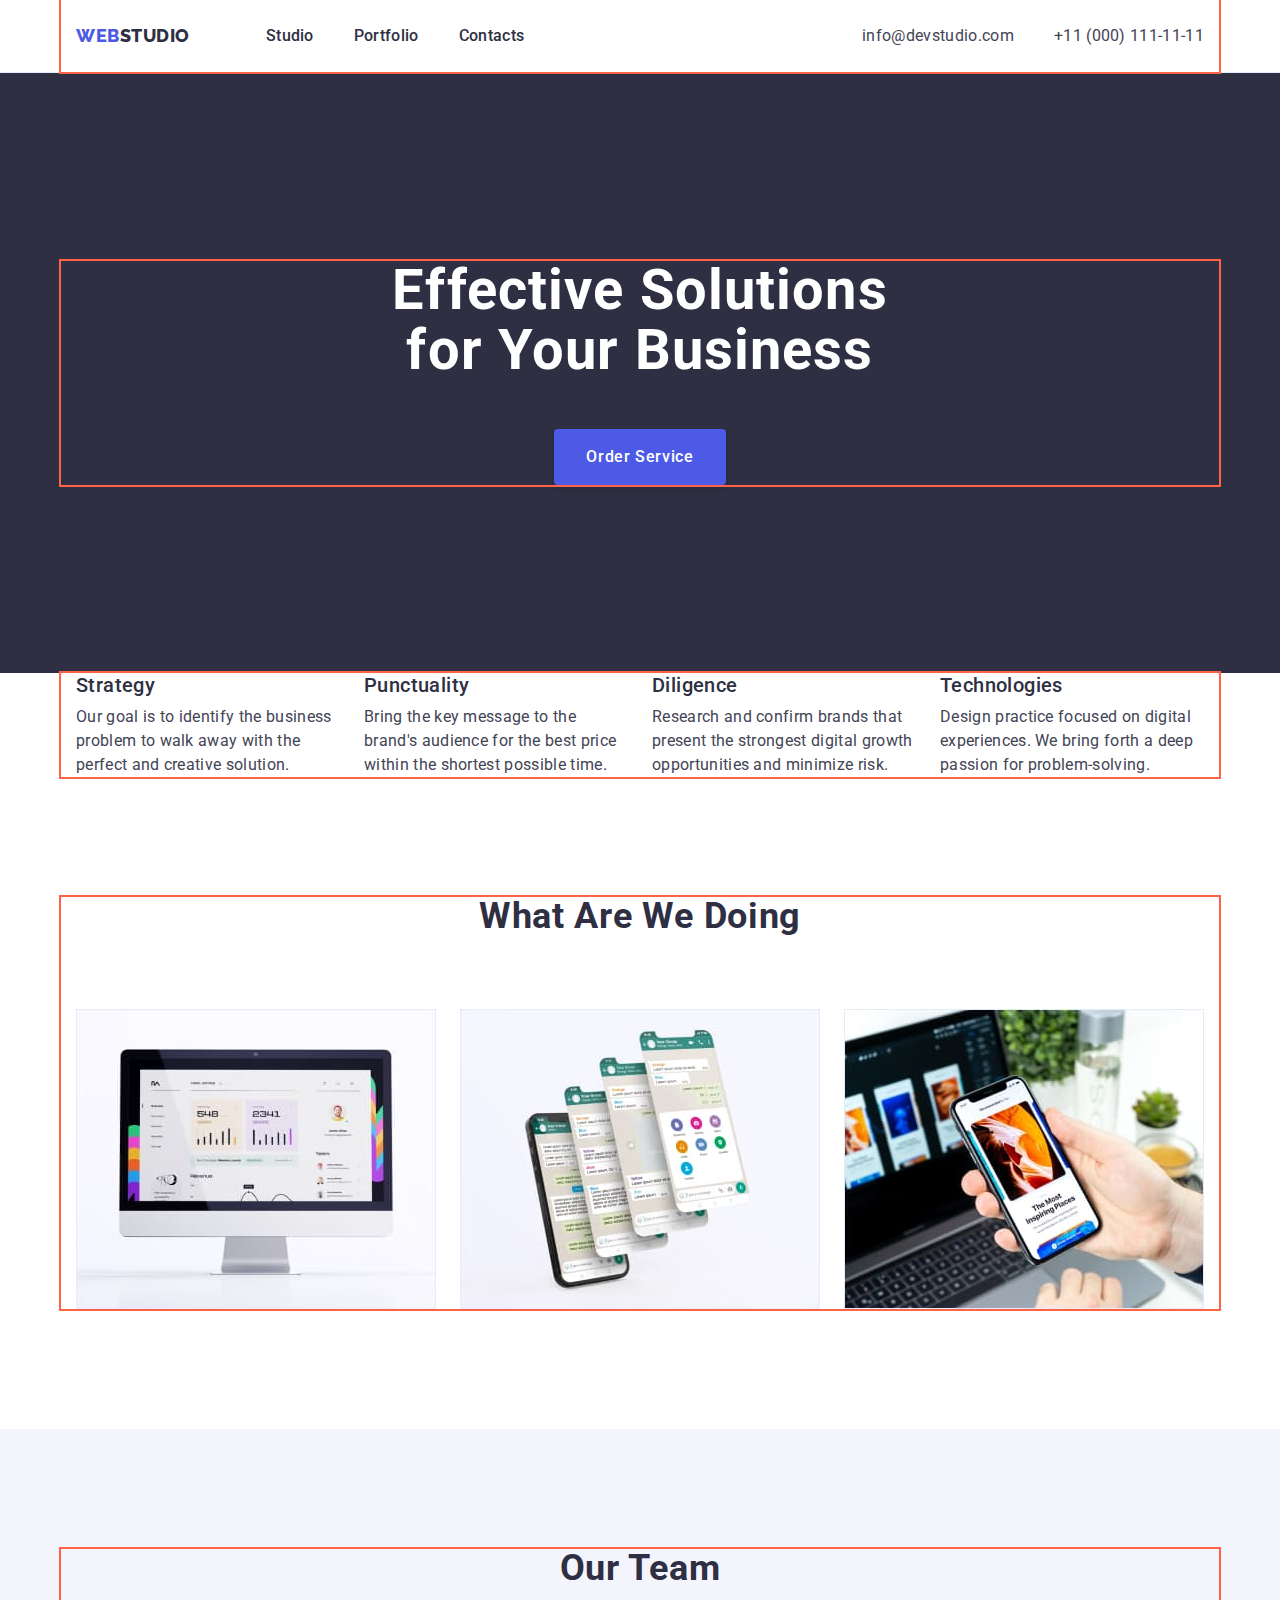
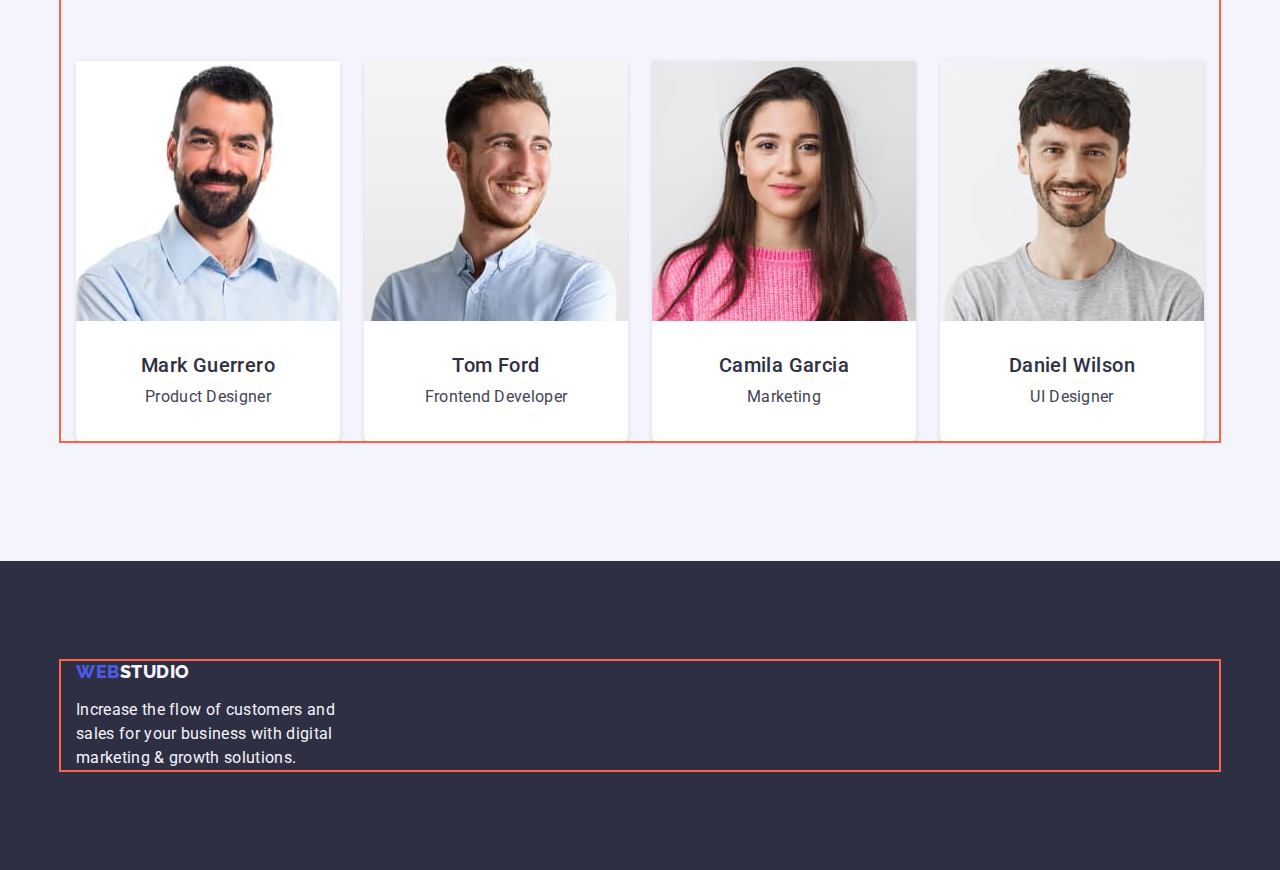
==== commit a78a63ec: "Fixed mistakes" ====
--- a/index.html
+++ b/index.html
@@ -85,10 +85,10 @@
                     <li class="spec-item-container">
                         <img class="spec-img" src="./images/directions/direction-1.jpg" alt="desktop computer" width="360" height="300">
                     </li>
-                    <li>
+                    <li class="spec-item-container">
                         <img class="spec-img" src="./images/directions/direction-2.jpg" alt="mobile applications" width="360" height="300">
                     </li>
-                    <li>
+                    <li class="spec-item-container">
                         <img class="spec-img" src="./images/directions/direction-3.jpg" alt="laptop and mobile phone" width="360" height="300">
                     </li>
                 </ul>
@@ -133,7 +133,7 @@
     </main>
     <footer class="footer">
        <div class="container">
-           <a class="link logo" href="./index.html">Web<span class="logo-footer">Studio</span></a>
+           <a class="footer-logo link logo" href="./index.html">Web<span class="logo-footer">Studio</span></a>
            <p class="footer-text">Increase the flow of customers and sales for your business with digital marketing & growth solutions.</p>
        </div>
     </footer>
--- a/css/styles.css
+++ b/css/styles.css
@@ -231,7 +231,7 @@
 
 /* ========== Specialization ========== */
 .specialization-section {
-    padding-bottom: 120px;
+    padding-bottom: 120px 0;
 }
 
 .specialization-list-container {
@@ -261,7 +261,7 @@
 }
 
 .team-card-thumb {
-    padding: 32px 0;
+    padding: 32px 16px;
 }
 
 .employee-name{
@@ -278,10 +278,14 @@
     padding: 100px 0;
 }
 
+.footer-logo {
+    display: block;
+    margin-bottom: 16px;
+}
+
 .footer-text{
     color: var(--light-mode-color);
     max-width: 264px;
-    margin-top: 16px;
 }
 
 /* ========== Portfolio page ========== */
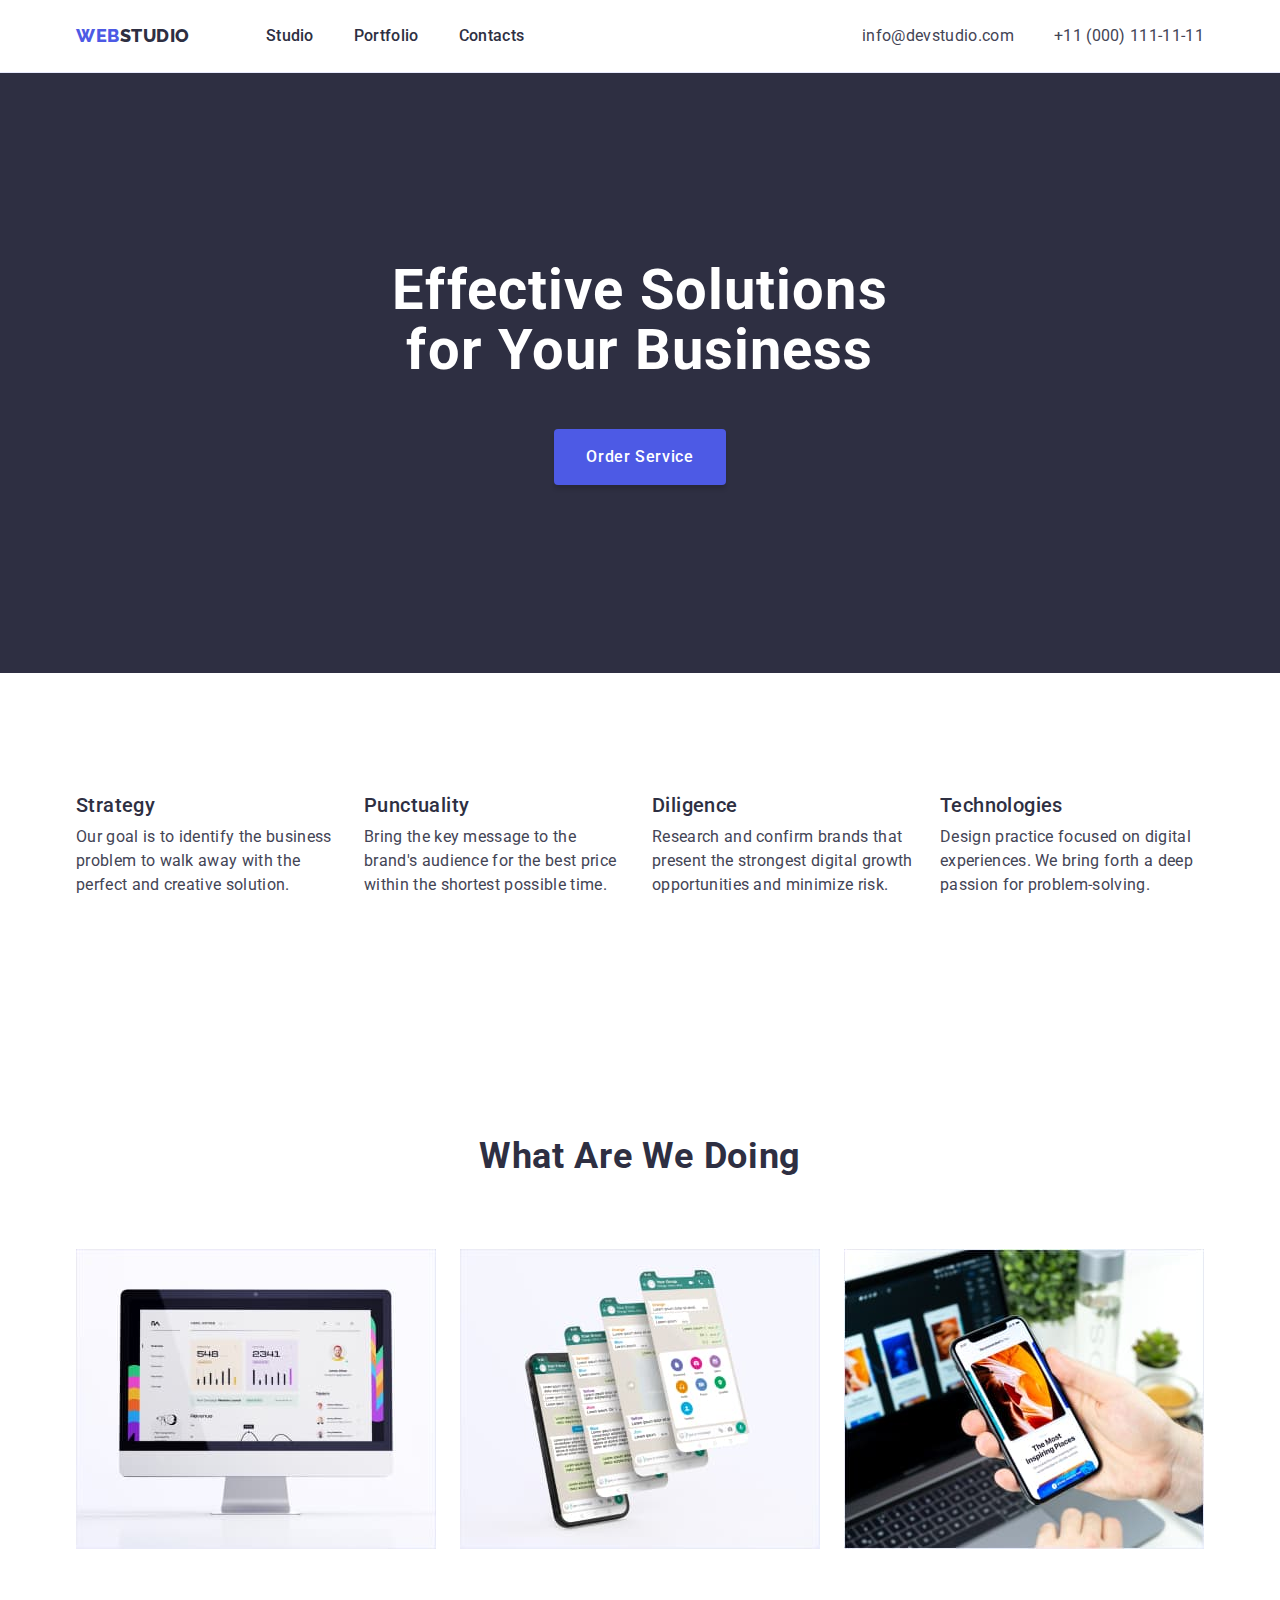
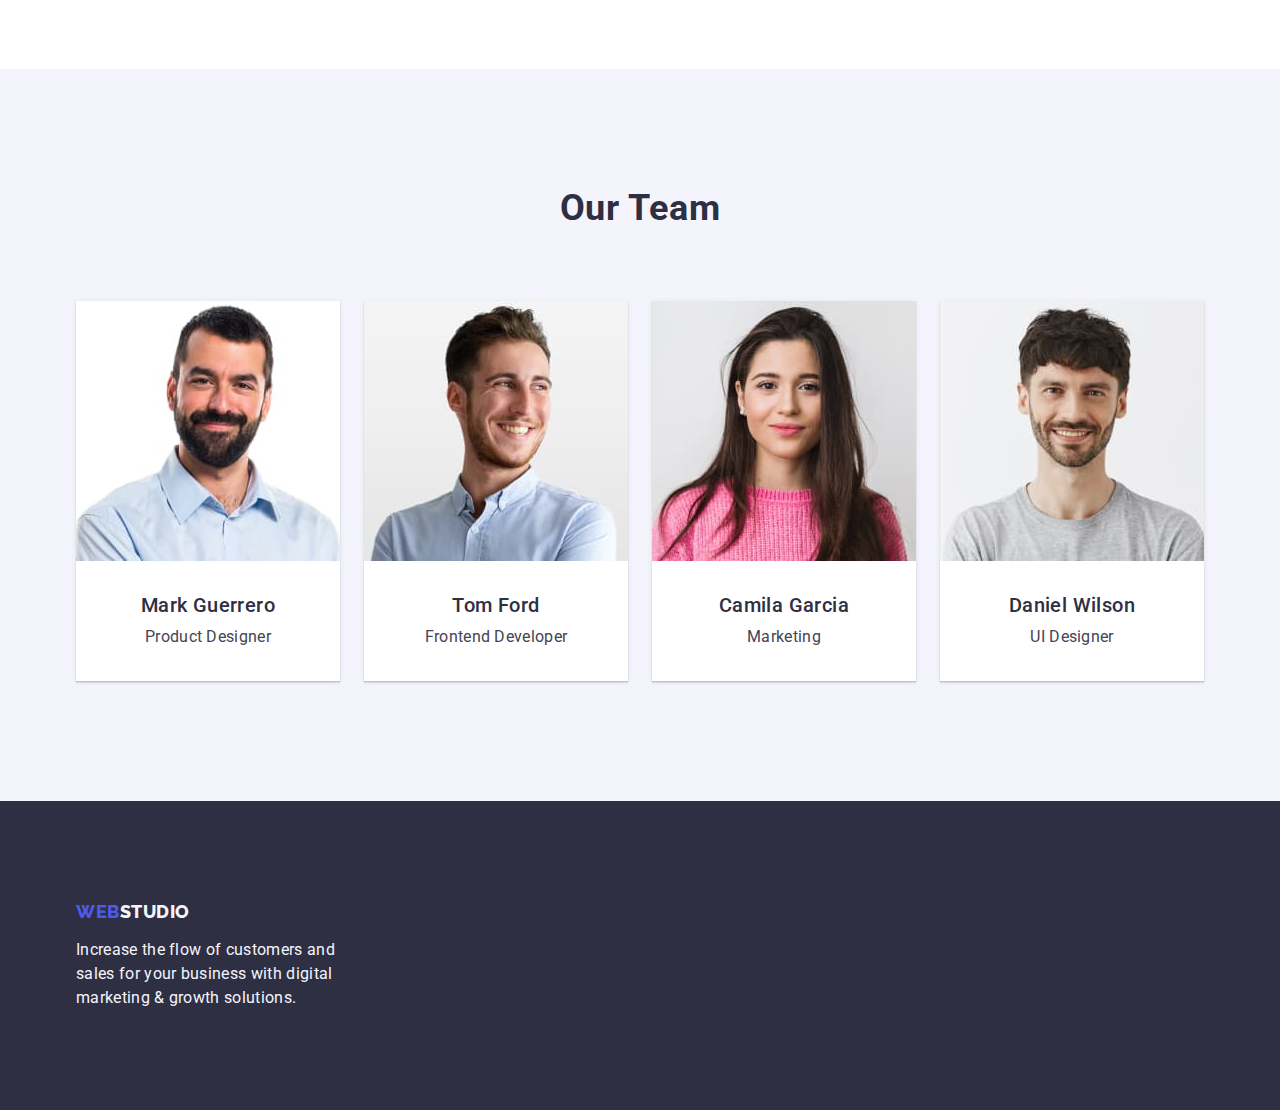
==== commit dbdcb8df: "Hidden headings" ====
--- a/index.html
+++ b/index.html
@@ -56,7 +56,7 @@
         <!-- Our preferences -->
         <section class="preferences-section">
             <div class="container">
-                <h2 class="secondary-title" hidden>Our preferences</h2>
+                <h2 class="secondary-title visually-hidden">Our preferences</h2>
                 <ul class="preferences-list-container list">
                     <li class="preferences-item-container">
                         <h3 class="tertiary-title">Strategy</h3>
--- a/css/styles.css
+++ b/css/styles.css
@@ -38,10 +38,23 @@
     display: block;
 }
 
+.visually-hidden {
+  position: absolute;
+  width: 1px;
+  height: 1px;
+  margin: -1px;
+  border: 0;
+  padding: 0;
+  
+  white-space: nowrap;
+  clip-path: inset(100%);
+  clip: rect(0 0 0 0);
+  overflow: hidden;
+}
 
 /* ========== Components ========== */
 .container {
-outline: 2px solid tomato;
+/* outline: 2px solid tomato; */
 
 width: 1158px;
 margin-left: auto;
@@ -213,7 +226,7 @@
 
 /* ========== Our preferences ========== */
 .preferences-section {
-    padding-top: 120px 0;
+    padding: 120px 0;
 }
 
 .preferences-list-container{
@@ -257,11 +270,11 @@
 .team-card{
     background-color: var(--main-background-color);
     box-shadow: 0px 1px 6px rgba(46, 47, 66, 0.08), 0px 1px 1px rgba(46, 47, 66, 0.16), 0px 2px 1px rgba(46, 47, 66, 0.08);
-    border-radius: 0px 0px 4px 4px;
 }
 
 .team-card-thumb {
     padding: 32px 16px;
+    border-radius: 0px 0px 4px 4px;
 }
 
 .employee-name{
@@ -279,7 +292,7 @@
 }
 
 .footer-logo {
-    display: block;
+    display: inline-block;
     margin-bottom: 16px;
 }
 
@@ -290,6 +303,17 @@
 
 /* ========== Portfolio page ========== */
 /* ==========                ========== */
+
+.portfolio-section {
+    padding: 96px 0 120px;
+}
+
+.buttonns-list {
+    display: flex;
+    justify-content: center;
+    gap: var(--grid-gap);
+    margin-bottom: 72px;
+}
 
 .portfolio-btn{
     background-color: var(--portfolio-btn-color);
@@ -301,12 +325,37 @@
     line-height: 1.5;
     letter-spacing: 0.04em;
     cursor: pointer;
+
+    padding: 12px 24px;
+    border: 1px solid #E7E9FC;
+    border-radius: 4px;
 }
 
 .portfolio-btn:hover,
 .portfolio-btn:focus{
     background-color: var(--btn-hover-color);
     color: #fff;
+
+    box-shadow: 0px 3px 1px rgba(0, 0, 0, 0.1), 0px 2px 1px rgba(0, 0, 0, 0.08), 0px 2px 2px rgba(0, 0, 0, 0.12);
+    border: 1px solid transparent;
+    border-radius: 4px;
+}
+
+.portfolio-list {
+    display: flex;
+    flex-wrap: wrap;
+    row-gap: calc(2 * var(--grid-gap));
+    column-gap: var(--grid-gap);;
+}
+
+.portfolio-card {
+    width: calc((100% - 2 * var(--grid-gap)) / 3)
+}
+
+.portfolio-desc-thumb {
+    padding: 32px 16px;
+    border: 1px solid #E7E9FC;
+    border-top: none;
 }
 
 .portfolio-desc{
